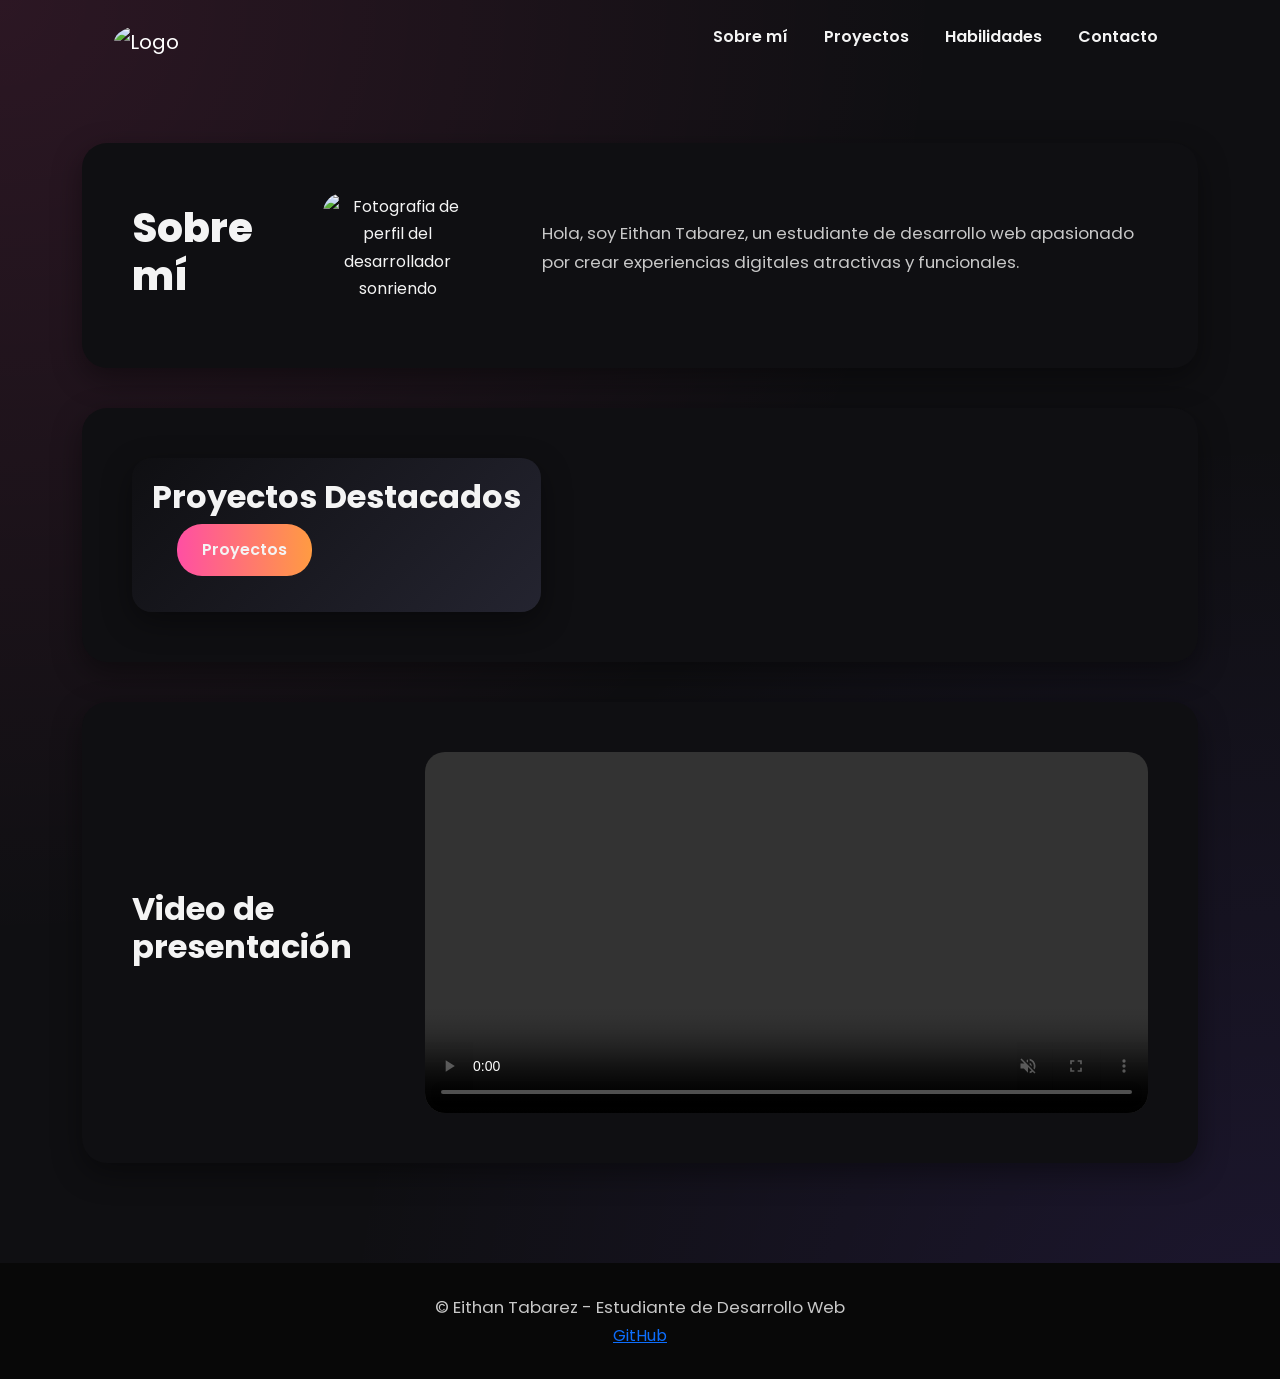
==== index.html @ ebd6e117 "Utilities" ====
<!DOCTYPE html>
<html lang="es">
  <head>
    <meta charset="UTF-8" />
    <meta name="viewport" content="width=device-width, initial-scale=1.0" />
    <!--BOOTSTRAP-->
    <link href="https://cdn.jsdelivr.net/npm/bootstrap@5.3.8/dist/css/bootstrap.min.css" rel="stylesheet" integrity="sha384-sRIl4kxILFvY47J16cr9ZwB07vP4J8+LH7qKQnuqkuIAvNWLzeN8tE5YBujZqJLB" crossorigin="anonymous">
    <!--CSS-->
    <link rel="stylesheet" href="styles/styles.css" />
    <link rel="shortcut icon" href="https://i.pinimg.com/1200x/03/23/b4/0323b447c5397012a9251e006942768e.jpg" />
    <meta name="description" content="Portfolio personal de Eithan Tabarez">
    <title>Mi Portfolio Profesional</title>
  </head>
  <body>
    <header>
     <nav class="navbar navbar-expand-lg navbar-dark">
       <div class="container">
          <a class="navbar-brand" href="index.html">
            <img src="https://i.pinimg.com/1200x/03/23/b4/0323b447c5397012a9251e006942768e.jpg" class="logo" alt="Logo">
          </a>
          <button
             class="navbar-toggler" type="button" data-bs-toggle="collapse" data-bs-target="#navbarPortfolio">
            <span class="navbar-toggler-icon"></span>
          </button>
          <div class="collapse navbar-collapse justify-content-end" id="navbarPortfolio">
            <ul class="navbar-nav">
              <li class="nav-item">
                <a class="nav-link" href="pages/sobre-mi.html">Sobre mí</a>
              </li>
              <li class="nav-item">
               <a class="nav-link" href="pages/proyectos.html">Proyectos</a>
              </li>
              <li class="nav-item">
               <a class="nav-link" href="pages/habilidades.html">Habilidades</a>
              </li>
              <li class="nav-item">
                <a class="nav-link" href="pages/contacto.html">Contacto</a>
              </li>
            </ul>
          </div>
        </div>
      </nav>
    </header>
    <main>
      <div class="container"> 
        <section id="sobre-mi" class="section">
          <h1>Sobre mí</h1>
          <figure class="figure">
            <img class="profile-img" src="https://i.pinimg.com/1200x/8b/2d/a8/8b2da8944cf67b11f8c568b862fee571.jpg" alt="Fotografia de perfil del desarrollador sonriendo" width="250" />
          </figure>
          <p>
            Hola, soy Eithan Tabarez, un estudiante de desarrollo web apasionado
            por crear experiencias digitales atractivas y funcionales.
          </p>
        </section>
      <section id="proyectos" class="section">
        <div class="project-card">
            <h2>Proyectos Destacados</h2>
            <ul>
              <li>
                  <a class="button" href="https://github.com/Eithan-Tabarez" target="_blank" rel="noopener noreferrer"> Proyectos</a>
              </li>
            </ul>
        </div>
      </section>
      <section id="multimedia" class="section">
        <h2>Video de presentación</h2>
        <video width="500" controls autoplay loop muted class="video">
          <source src="https://video-previews.elements.envatousercontent.com/h264-video-previews/3d5f2ad5-8e91-4707-9fab-ee1c9066f58e/16069007.mp4" type="video/mp4"/>
          Tu navegador no soporta la reproducción de videos.
        </video>
      </section>
     </div>  
  </main>
    <footer id="footer" class="footer">
      <p>&copy; Eithan Tabarez - Estudiante de Desarrollo Web</p>
      <a href="https://github.com/Eithan-Tabarez" target="_blank" rel="noopener noreferrer"> GitHub </a>
    </footer>
    <!--BOOTSTRAP-->
    <script src="https://cdn.jsdelivr.net/npm/bootstrap@5.3.8/dist/js/bootstrap.bundle.min.js" integrity="sha384-FKyoEForCGlyvwx9Hj09JcYn3nv7wiPVlz7YYwJrWVcXK/BmnVDxM+D2scQbITxI" crossorigin="anonymous"></script>
  </body>
</html>
---- styles/styles.css ----
@charset "UTF-8";
/*VARIABLES*/
/*como funciona globalmente el proyecto*/
@import url("https://fonts.googleapis.com/css2?family=Poppins:wght@300;400;600;700;800&display=swap");
* {
  margin: 0;
  padding: 0;
  box-sizing: border-box;
}

html {
  scroll-behavior: smooth;
}

body {
  font-family: "Poppins", sans-serif;
  font-size: 16px;
  line-height: 1.7;
  background: radial-gradient(circle at top left, rgba(255, 79, 163, 0.1215686275), transparent 50%), radial-gradient(circle at bottom right, rgba(125, 77, 255, 0.1254901961), transparent 50%), #0f0f12;
  color: #f4f4f4;
}

h1 {
  font-size: 2.5rem;
  font-weight: 800;
}

h2 {
  font-size: 2rem;
  font-weight: 700;
}

h3 {
  font-size: 1.8rem;
  font-weight: 600;
}

p {
  color: #c8c8c8;
  font-size: 1.05rem;
}

ul {
  padding-left: 25px;
  list-style: none;
}

li {
  margin-bottom: 10px;
}

/*como se distribuyen los elementos */
main {
  padding: 20px 0;
}

#sobre-mi {
  grid-area: sobre;
}

#proyectos {
  grid-area: proyectos;
}

#multimedia {
  grid-area: video;
}

.projects-grid {
  display: grid;
  grid-template-columns: 1fr 1fr;
  gap: 20px;
  width: 100%;
}

.article {
  display: flex;
  flex-direction: column;
  justify-content: center;
  flex: 1;
  min-width: 300px;
}

.figure {
  flex: 1 1 40%;
  text-align: center;
}

/*como se ve cada componente del proyecto*/
/* =========================
   HEADER
   ========================= */
.header {
  display: flex;
  justify-content: space-between;
  align-items: center;
  gap: 30px;
  padding: 20px 8%;
  margin-bottom: 30px;
  position: sticky;
  top: 0;
  z-index: 1000;
  background: rgba(15, 15, 18, 0.85);
  backdrop-filter: blur(12px);
  border-bottom: 1px solid rgba(255, 255, 255, 0.08);
}

/* =========================
   NAVBAR
   ========================= */
.navbar {
  padding: 15px 8%;
  margin-bottom: 40px;
}

.navbar-brand {
  margin-right: 40px;
}

.navbar-nav {
  gap: 20px;
}

.nav-link {
  color: #f4f4f4 !important;
  font-weight: 600;
  transition: 0.3s;
}

.nav-link:hover {
  color: #ff4fa3 !important;
}

/* =========================
   SECTIONS
   ========================= */
.section {
  display: flex;
  flex-direction: column;
  align-items: center;
  gap: 30px;
  padding: 40px;
  margin-bottom: 40px;
  background: #0f0f12;
  border-radius: 25px;
  box-shadow: 0 10px 30px rgba(0, 0, 0, 0.4);
  transition: 0.4s;
}

.section:hover {
  transform: translateY(-5px);
  background: #242430;
}

/* =========================
   ARTICLE
   ========================= */
.article {
  display: flex;
  flex-direction: column;
  justify-content: center;
  flex: 1;
  min-width: 300px;
}

/* =========================
   IMÁGENES
   ========================= */
.figure {
  flex: 1 1 40%;
  text-align: center;
}

.figure img {
  width: 100%;
  max-width: 150px;
  height: auto;
  display: block;
  margin: auto;
  border-radius: 20px;
}

.profile-img {
  width: 50px;
  height: 50px;
  border-radius: 20px;
  object-fit: cover;
}

/* =========================
   LOGO
   ========================= */
.logo {
  width: 50px;
  height: 50px;
  border-radius: 50%;
}

/* =========================
   BOTONES
   ========================= */
.button {
  display: inline-block;
  padding: 12px 25px;
  color: #f4f4f4;
  background: linear-gradient(90deg, #ff4fa3, #ff9b42);
  border-radius: 25px;
  text-decoration: none;
  font-weight: 600;
  transition: 0.3s;
}

.button:hover {
  transform: translateY(-3px);
}

/* =========================
   VIDEO
   ========================= */
.video {
  width: 100%;
  max-width: 900px;
  border-radius: 20px;
  display: block;
  margin: auto;
}

/* =========================
   CARRUSEL
   ========================= */
.carousel {
  width: 100%;
  max-width: 900px;
  margin: auto;
}

.carousel img {
  width: 100%;
  height: 400px;
  object-fit: cover;
  border-radius: 20px;
}

/* =========================
   PROJECT CARDS
   ========================= */
.project-card {
  padding: 20px;
  background: linear-gradient(135deg, #0f0f12, #242430);
  border-radius: 20px;
  box-shadow: 0 10px 30px rgba(0, 0, 0, 0.4);
  transition: 0.3s;
}

.project-card:hover {
  transform: translateY(-5px);
}

/* =========================
   FOOTER
   ========================= */
.footer {
  padding: 30px 8%;
  margin-top: 40px;
  text-align: center;
  background: #080808;
}

.footer p {
  margin: 0;
  color: #c8c8c8;
}

/* =========================
   SCROLLBAR
   ========================= */
::-webkit-scrollbar {
  width: 8px;
}

::-webkit-scrollbar-thumb {
  background: #ff4fa3;
  border-radius: 10px;
}

::-webkit-scrollbar-track {
  background: #080808;
}

/* =========================
   RESPONSIVE
   ========================= */
@media (min-width: 768px) {
  .section {
    flex-direction: row;
    align-items: center;
  }
  .article {
    flex: 1 1 60%;
  }
  .figure {
    flex: 1 1 40%;
  }
  .carousel img {
    height: 450px;
  }
}
@media (min-width: 1024px) {
  .section {
    padding: 50px;
  }
  .carousel img {
    height: 500px;
  }
}
@media (min-width: 768px) {
  .projects-grid {
    grid-template-columns: 1fr 1fr;
  }
}
/*sass --watch ./scss/main.scss styles/styles.css */

/*# sourceMappingURL=styles.css.map */
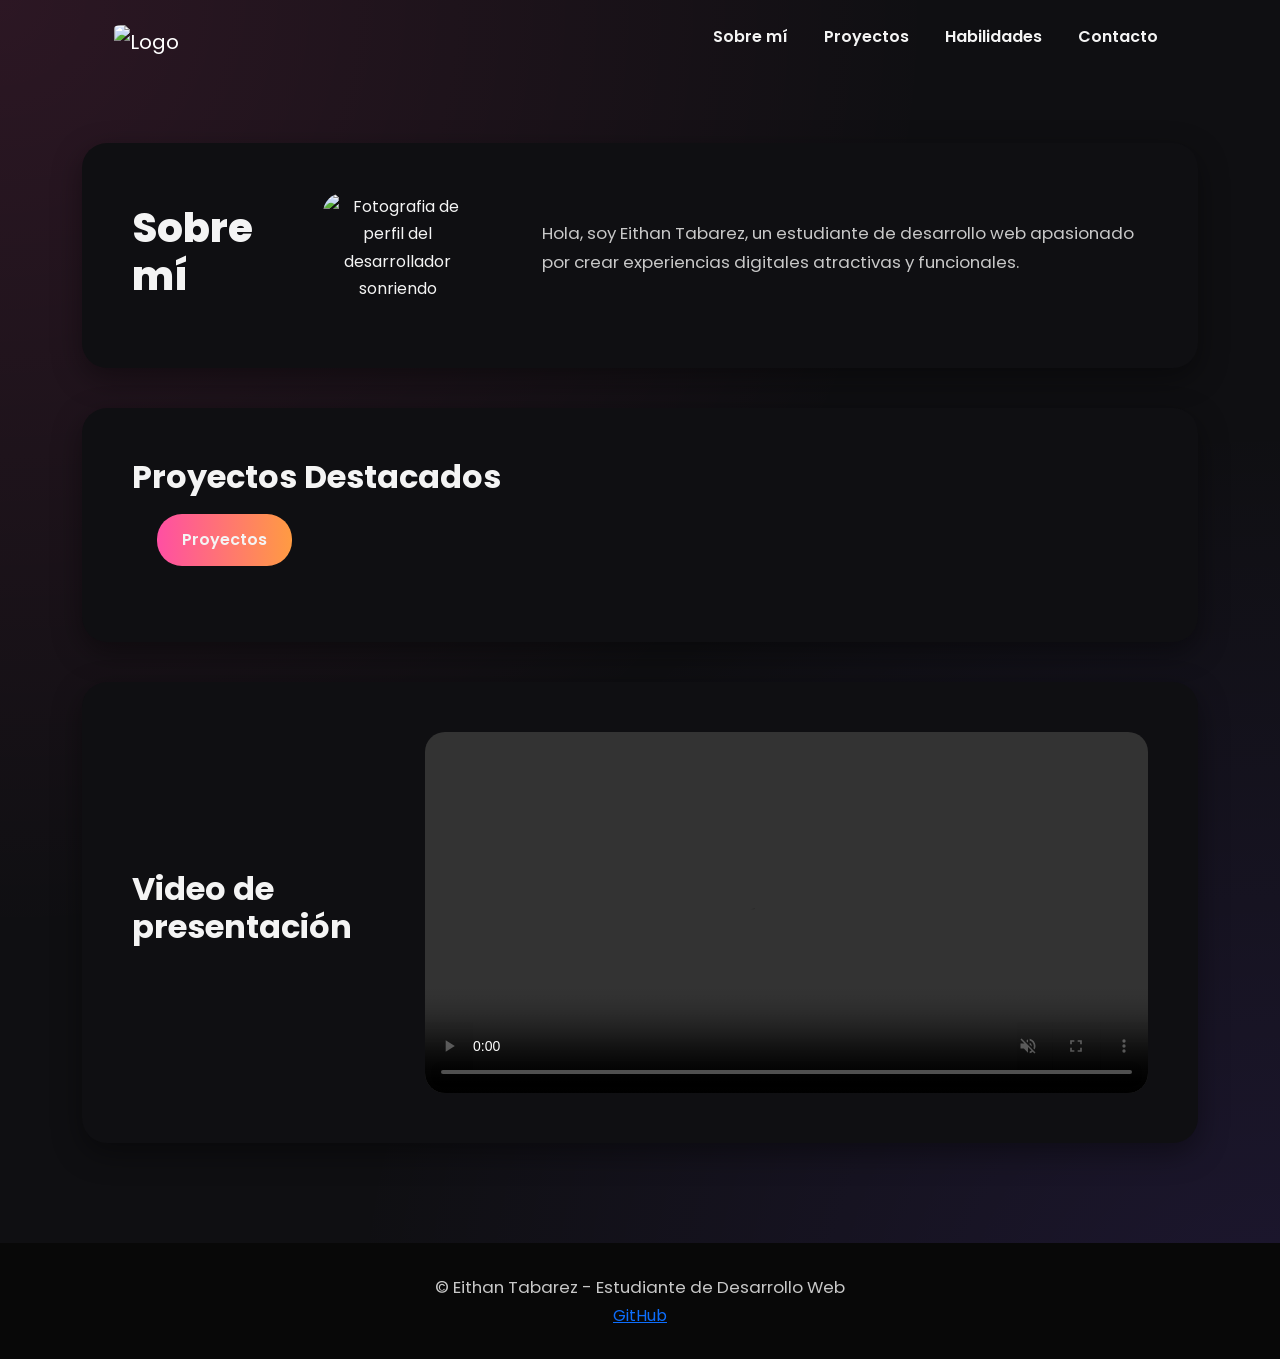
==== commit b43453f5: "changes" ====
--- a/index.html
+++ b/index.html
@@ -19,7 +19,7 @@
             <img src="https://i.pinimg.com/1200x/03/23/b4/0323b447c5397012a9251e006942768e.jpg" class="logo" alt="Logo">
           </a>
           <button
-             class="navbar-toggler" type="button" data-bs-toggle="collapse" data-bs-target="#navbarPortfolio">
+             class="navbar-toggler ms-auto" type="button" data-bs-toggle="collapse" data-bs-target="#navbarPortfolio">
             <span class="navbar-toggler-icon"></span>
           </button>
           <div class="collapse navbar-collapse justify-content-end" id="navbarPortfolio">
@@ -54,7 +54,7 @@
           </p>
         </section>
       <section id="proyectos" class="section">
-        <div class="project-card">
+        <div >
             <h2>Proyectos Destacados</h2>
             <ul>
               <li>
--- a/styles/styles.css
+++ b/styles/styles.css
@@ -2,6 +2,7 @@
 /*VARIABLES*/
 /*como funciona globalmente el proyecto*/
 @import url("https://fonts.googleapis.com/css2?family=Poppins:wght@300;400;600;700;800&display=swap");
+/* RESET */
 * {
   margin: 0;
   padding: 0;
@@ -54,18 +55,6 @@
   padding: 20px 0;
 }
 
-#sobre-mi {
-  grid-area: sobre;
-}
-
-#proyectos {
-  grid-area: proyectos;
-}
-
-#multimedia {
-  grid-area: video;
-}
-
 .projects-grid {
   display: grid;
   grid-template-columns: 1fr 1fr;
@@ -73,23 +62,13 @@
   width: 100%;
 }
 
-.article {
-  display: flex;
-  flex-direction: column;
-  justify-content: center;
-  flex: 1;
-  min-width: 300px;
-}
-
-.figure {
-  flex: 1 1 40%;
-  text-align: center;
-}
-
+@media (min-width: 768px) {
+  .projects-grid {
+    grid-template-columns: 1fr 1fr;
+  }
+}
 /*como se ve cada componente del proyecto*/
-/* =========================
-   HEADER
-   ========================= */
+/* HEADER */
 .header {
   display: flex;
   justify-content: space-between;
@@ -105,9 +84,7 @@
   border-bottom: 1px solid rgba(255, 255, 255, 0.08);
 }
 
-/* =========================
-   NAVBAR
-   ========================= */
+/* NAVBAR */
 .navbar {
   padding: 15px 8%;
   margin-bottom: 40px;
@@ -124,16 +101,14 @@
 .nav-link {
   color: #f4f4f4 !important;
   font-weight: 600;
-  transition: 0.3s;
+  transition: all 0.3s;
 }
 
 .nav-link:hover {
   color: #ff4fa3 !important;
 }
 
-/* =========================
-   SECTIONS
-   ========================= */
+/* SECTIONS */
 .section {
   display: flex;
   flex-direction: column;
@@ -141,10 +116,11 @@
   gap: 30px;
   padding: 40px;
   margin-bottom: 40px;
+  animation: aparecer 0.8s ease;
   background: #0f0f12;
   border-radius: 25px;
   box-shadow: 0 10px 30px rgba(0, 0, 0, 0.4);
-  transition: 0.4s;
+  transition: all 0.3s;
 }
 
 .section:hover {
@@ -152,9 +128,7 @@
   background: #242430;
 }
 
-/* =========================
-   ARTICLE
-   ========================= */
+/* ARTICLE */
 .article {
   display: flex;
   flex-direction: column;
@@ -163,9 +137,7 @@
   min-width: 300px;
 }
 
-/* =========================
-   IMÁGENES
-   ========================= */
+/* IMÁGENES */
 .figure {
   flex: 1 1 40%;
   text-align: center;
@@ -183,40 +155,39 @@
 .profile-img {
   width: 50px;
   height: 50px;
+  animation: aparecer 1s ease;
   border-radius: 20px;
   object-fit: cover;
 }
 
-/* =========================
-   LOGO
-   ========================= */
+/* LOGO  */
 .logo {
-  width: 50px;
-  height: 50px;
-  border-radius: 50%;
-}
-
-/* =========================
-   BOTONES
-   ========================= */
+  width: 20%;
+  height: 20%;
+  border-radius: 10%;
+}
+
+/* BOTONES */
 .button {
   display: inline-block;
   padding: 12px 25px;
-  color: #f4f4f4;
-  background: linear-gradient(90deg, #ff4fa3, #ff9b42);
   border-radius: 25px;
   text-decoration: none;
   font-weight: 600;
-  transition: 0.3s;
-}
-
+  margin: 10px 0;
+  cursor: pointer;
+}
+
+.button {
+  color: #f4f4f4;
+  background: linear-gradient(90deg, #ff4fa3, #ff9b42);
+  transition: transform 0.3s;
+}
 .button:hover {
   transform: translateY(-3px);
 }
 
-/* =========================
-   VIDEO
-   ========================= */
+/* VIDEO */
 .video {
   width: 100%;
   max-width: 900px;
@@ -225,9 +196,7 @@
   margin: auto;
 }
 
-/* =========================
-   CARRUSEL
-   ========================= */
+/* CARRUSEL */
 .carousel {
   width: 100%;
   max-width: 900px;
@@ -241,24 +210,31 @@
   border-radius: 20px;
 }
 
-/* =========================
-   PROJECT CARDS
-   ========================= */
+/*  PROJECT CARDS */
 .project-card {
   padding: 20px;
   background: linear-gradient(135deg, #0f0f12, #242430);
   border-radius: 20px;
-  box-shadow: 0 10px 30px rgba(0, 0, 0, 0.4);
-  transition: 0.3s;
+  box-shadow: 0 15px 35px rgba(0, 0, 0, 0.5);
+  transition: transform 0.3s;
 }
 
 .project-card:hover {
   transform: translateY(-5px);
 }
 
-/* =========================
-   FOOTER
-   ========================= */
+/* ANIMATION */
+@keyframes aparecer {
+  from {
+    opacity: 0;
+    transform: translateY(30px);
+  }
+  to {
+    opacity: 1;
+    transform: translateY(0);
+  }
+}
+/* FOOTER */
 .footer {
   padding: 30px 8%;
   margin-top: 40px;
@@ -271,9 +247,7 @@
   color: #c8c8c8;
 }
 
-/* =========================
-   SCROLLBAR
-   ========================= */
+/*  SCROLLBAR */
 ::-webkit-scrollbar {
   width: 8px;
 }
@@ -287,9 +261,7 @@
   background: #080808;
 }
 
-/* =========================
-   RESPONSIVE
-   ========================= */
+/* RESPONSIVE */
 @media (min-width: 768px) {
   .section {
     flex-direction: row;
@@ -313,11 +285,5 @@
     height: 500px;
   }
 }
-@media (min-width: 768px) {
-  .projects-grid {
-    grid-template-columns: 1fr 1fr;
-  }
-}
-/*sass --watch ./scss/main.scss styles/styles.css */
 
 /*# sourceMappingURL=styles.css.map */
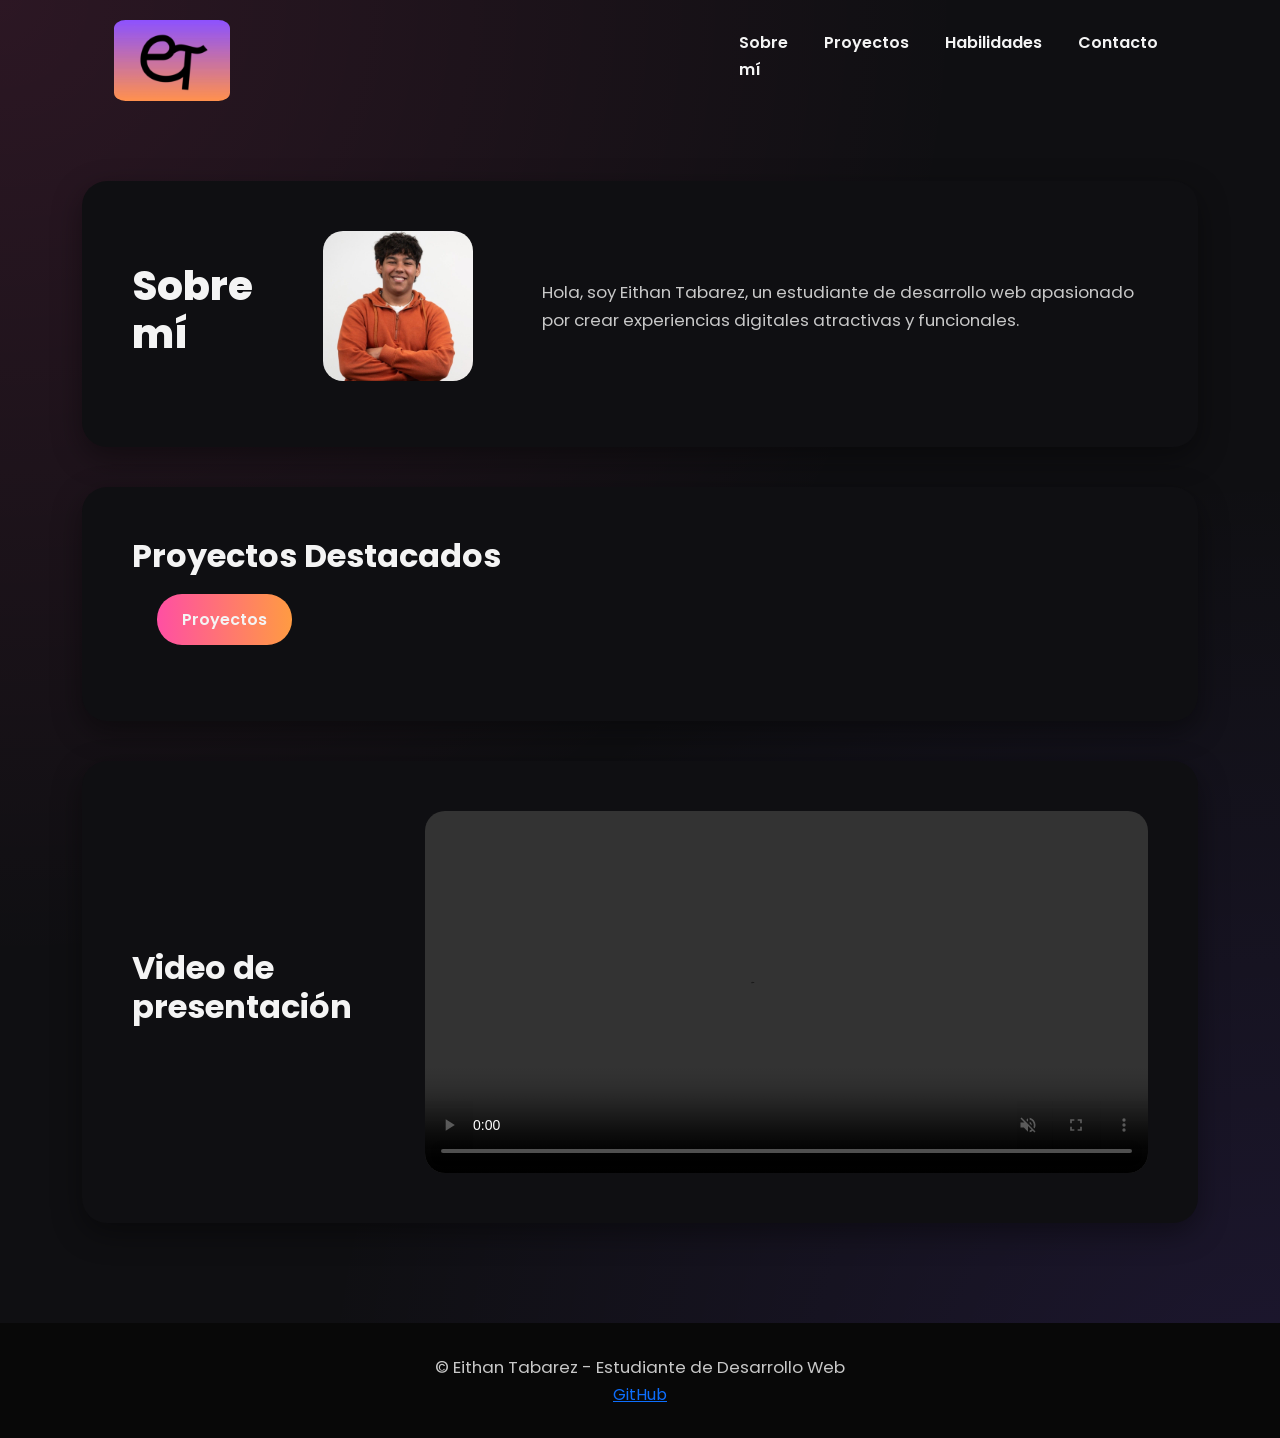
==== commit 724243d9: "Cambios de carpeta" ====
--- a/index.html
+++ b/index.html
@@ -7,19 +7,19 @@
     <link href="https://cdn.jsdelivr.net/npm/bootstrap@5.3.8/dist/css/bootstrap.min.css" rel="stylesheet" integrity="sha384-sRIl4kxILFvY47J16cr9ZwB07vP4J8+LH7qKQnuqkuIAvNWLzeN8tE5YBujZqJLB" crossorigin="anonymous">
     <!--CSS-->
     <link rel="stylesheet" href="styles/styles.css" />
-    <link rel="shortcut icon" href="https://i.pinimg.com/1200x/03/23/b4/0323b447c5397012a9251e006942768e.jpg" />
-    <meta name="description" content="Portfolio personal de Eithan Tabarez">
-    <title>Mi Portfolio Profesional</title>
+    <link rel="shortcut icon" href="assets/Logo.jpg" />
+    <meta name="description" content="Portfolio profesional de Eithan Tabarez, estudiante de desarrollo web y proyectos digitales.">
+    <meta name="keywords" content="Eithan Tabarez, desarrollo web, portfolio, HTML, CSS, Bootstrap, SCSS">    <title>Mi Portfolio Profesional</title>
   </head>
   <body>
     <header>
      <nav class="navbar navbar-expand-lg navbar-dark">
        <div class="container">
           <a class="navbar-brand" href="index.html">
-            <img src="https://i.pinimg.com/1200x/03/23/b4/0323b447c5397012a9251e006942768e.jpg" class="logo" alt="Logo">
+            <img src="assets/Logo.jpg" class="logo" alt="Logo">
           </a>
           <button
-             class="navbar-toggler ms-auto" type="button" data-bs-toggle="collapse" data-bs-target="#navbarPortfolio">
+             class="navbar-toggler" type="button" data-bs-toggle="collapse" data-bs-target="#navbarPortfolio">
             <span class="navbar-toggler-icon"></span>
           </button>
           <div class="collapse navbar-collapse justify-content-end" id="navbarPortfolio">
@@ -46,7 +46,7 @@
         <section id="sobre-mi" class="section">
           <h1>Sobre mí</h1>
           <figure class="figure">
-            <img class="profile-img" src="https://i.pinimg.com/1200x/8b/2d/a8/8b2da8944cf67b11f8c568b862fee571.jpg" alt="Fotografia de perfil del desarrollador sonriendo" width="250" />
+            <img class="profile-img" src="assets/Perfil.jpg" alt="Fotografia de perfil del desarrollador sonriendo" width="250" />
           </figure>
           <p>
             Hola, soy Eithan Tabarez, un estudiante de desarrollo web apasionado
--- a/styles/styles.css
+++ b/styles/styles.css
@@ -57,7 +57,7 @@
 
 .projects-grid {
   display: grid;
-  grid-template-columns: 1fr 1fr;
+  grid-template-columns: 1fr;
   gap: 20px;
   width: 100%;
 }
@@ -98,6 +98,10 @@
   gap: 20px;
 }
 
+.navbar-toggler {
+  margin-left: auto;
+}
+
 .nav-link {
   color: #f4f4f4 !important;
   font-weight: 600;
@@ -134,7 +138,6 @@
   flex-direction: column;
   justify-content: center;
   flex: 1;
-  min-width: 300px;
 }
 
 /* IMÁGENES */
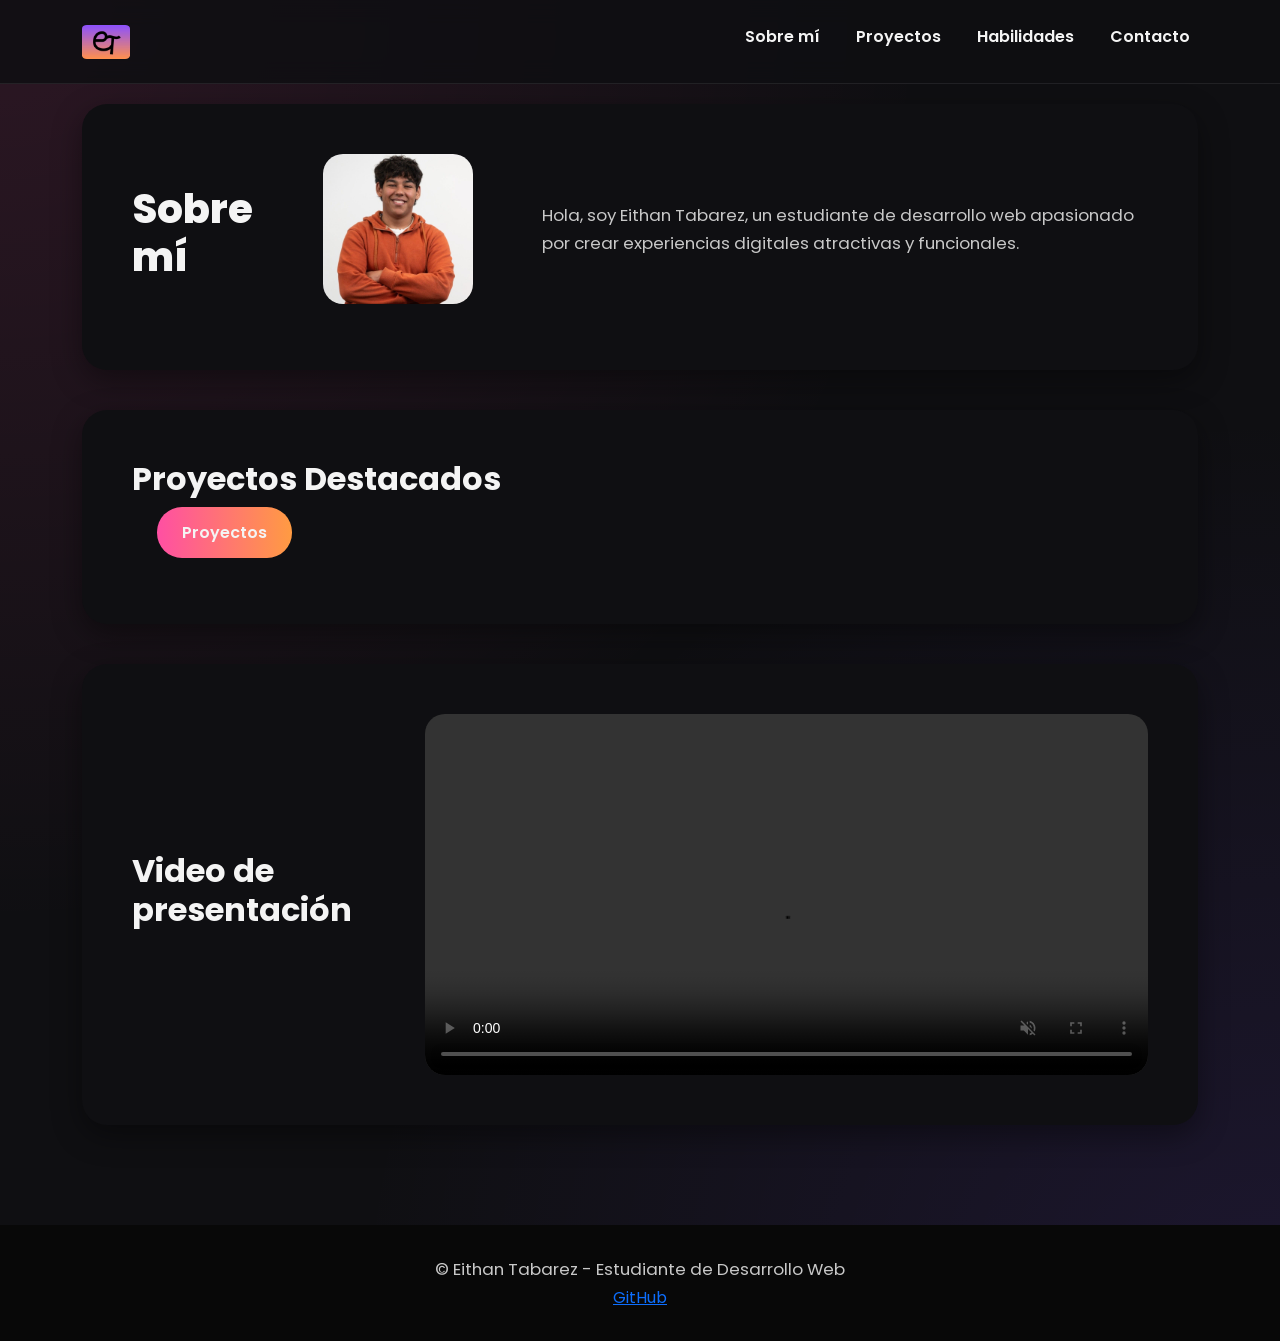
==== commit a349617d: "Vernel, cards and nav" ====
--- a/index.html
+++ b/index.html
@@ -12,15 +12,21 @@
     <meta name="keywords" content="Eithan Tabarez, desarrollo web, portfolio, HTML, CSS, Bootstrap, SCSS">    <title>Mi Portfolio Profesional</title>
   </head>
   <body>
-    <header>
-     <nav class="navbar navbar-expand-lg navbar-dark">
-       <div class="container">
-          <a class="navbar-brand" href="index.html">
-            <img src="assets/Logo.jpg" class="logo" alt="Logo">
+    <header class="header">
+      <nav class="navbar navbar-expand-lg navbar-dark">
+        <div class="container">
+          <a class="navbar-brand" href="index.html" aria-current="page" arial-label="Ir a la página de inicio">
+          <img src="assets/Logo.jpg" class="logo" alt="Logotipo de Eithan Tabarez">
           </a>
           <button
-             class="navbar-toggler" type="button" data-bs-toggle="collapse" data-bs-target="#navbarPortfolio">
-            <span class="navbar-toggler-icon"></span>
+            class="navbar-toggler"
+            type="button"
+            data-bs-toggle="collapse"
+            data-bs-target="#navbarPortfolio"
+            aria-controls="navbarPortfolio"
+            aria-expanded="false"
+            aria-label="Abrir o cerrar menú de navegación">
+          <span class="navbar-toggler-icon"></span>
           </button>
           <div class="collapse navbar-collapse justify-content-end" id="navbarPortfolio">
             <ul class="navbar-nav">
@@ -28,10 +34,10 @@
                 <a class="nav-link" href="pages/sobre-mi.html">Sobre mí</a>
               </li>
               <li class="nav-item">
-               <a class="nav-link" href="pages/proyectos.html">Proyectos</a>
+                <a class="nav-link" href="pages/proyectos.html">Proyectos</a>
               </li>
               <li class="nav-item">
-               <a class="nav-link" href="pages/habilidades.html">Habilidades</a>
+                <a class="nav-link" href="pages/habilidades.html">Habilidades</a>
               </li>
               <li class="nav-item">
                 <a class="nav-link" href="pages/contacto.html">Contacto</a>
@@ -58,15 +64,15 @@
             <h2>Proyectos Destacados</h2>
             <ul>
               <li>
-                  <a class="button" href="https://github.com/Eithan-Tabarez" target="_blank" rel="noopener noreferrer"> Proyectos</a>
+                  <a class="button" href="pages/proyectos.html" target="_blank" rel="noopener noreferrer"> Proyectos</a>
               </li>
             </ul>
         </div>
       </section>
       <section id="multimedia" class="section">
         <h2>Video de presentación</h2>
-        <video width="500" controls autoplay loop muted class="video">
-          <source src="https://video-previews.elements.envatousercontent.com/h264-video-previews/3d5f2ad5-8e91-4707-9fab-ee1c9066f58e/16069007.mp4" type="video/mp4"/>
+        <video controls autoplay loop muted class="video">
+          <source src="assets/Video.mp4" type="video/mp4"/>
           Tu navegador no soporta la reproducción de videos.
         </video>
       </section>
--- a/styles/styles.css
+++ b/styles/styles.css
@@ -70,12 +70,6 @@
 /*como se ve cada componente del proyecto*/
 /* HEADER */
 .header {
-  display: flex;
-  justify-content: space-between;
-  align-items: center;
-  gap: 30px;
-  padding: 20px 8%;
-  margin-bottom: 30px;
   position: sticky;
   top: 0;
   z-index: 1000;
@@ -86,30 +80,32 @@
 
 /* NAVBAR */
 .navbar {
-  padding: 15px 8%;
-  margin-bottom: 40px;
-}
-
-.navbar-brand {
+  padding: 15px 0;
+  margin-bottom: 0;
+}
+.navbar .container {
+  align-items: center;
+}
+.navbar .navbar-brand {
   margin-right: 40px;
 }
-
-.navbar-nav {
+.navbar .navbar-toggler {
+  margin-left: auto;
+}
+.navbar .navbar-nav {
   gap: 20px;
 }
-
-.navbar-toggler {
-  margin-left: auto;
-}
-
-.nav-link {
+.navbar .nav-link {
   color: #f4f4f4 !important;
   font-weight: 600;
   transition: all 0.3s;
 }
-
-.nav-link:hover {
+.navbar .nav-link:hover, .navbar .nav-link.active {
   color: #ff4fa3 !important;
+}
+
+.container {
+  align-items: center;
 }
 
 /* SECTIONS */
@@ -137,6 +133,7 @@
   display: flex;
   flex-direction: column;
   justify-content: center;
+  gap: 15px;
   flex: 1;
 }
 
@@ -165,8 +162,9 @@
 
 /* LOGO  */
 .logo {
-  width: 20%;
-  height: 20%;
+  width: 48px;
+  height: auto;
+  object-fit: cover;
   border-radius: 10%;
 }
 
@@ -177,7 +175,6 @@
   border-radius: 25px;
   text-decoration: none;
   font-weight: 600;
-  margin: 10px 0;
   cursor: pointer;
 }
 
@@ -209,11 +206,31 @@
 .carousel img {
   width: 100%;
   height: 400px;
-  object-fit: cover;
+  object-fit: contain;
   border-radius: 20px;
 }
 
 /*  PROJECT CARDS */
+.project-card-2 {
+  display: flex;
+  flex-direction: column;
+  gap: 15px;
+  height: 100%;
+  padding: 25px;
+  background: linear-gradient(135deg, #0f0f12, #242430);
+  border: 1px solid rgba(255, 255, 255, 0.08);
+  border-radius: 20px;
+  box-shadow: 0 15px 35px rgba(0, 0, 0, 0.5);
+  transition: transform 0.3s;
+}
+.project-card-2 .button {
+  align-self: flex-start;
+  margin-top: auto;
+}
+.project-card-2:hover {
+  transform: translateY(-5px);
+}
+
 .project-card {
   padding: 20px;
   background: linear-gradient(135deg, #0f0f12, #242430);
@@ -285,7 +302,7 @@
     padding: 50px;
   }
   .carousel img {
-    height: 500px;
+    aspect-ratio: 16/9;
   }
 }
 
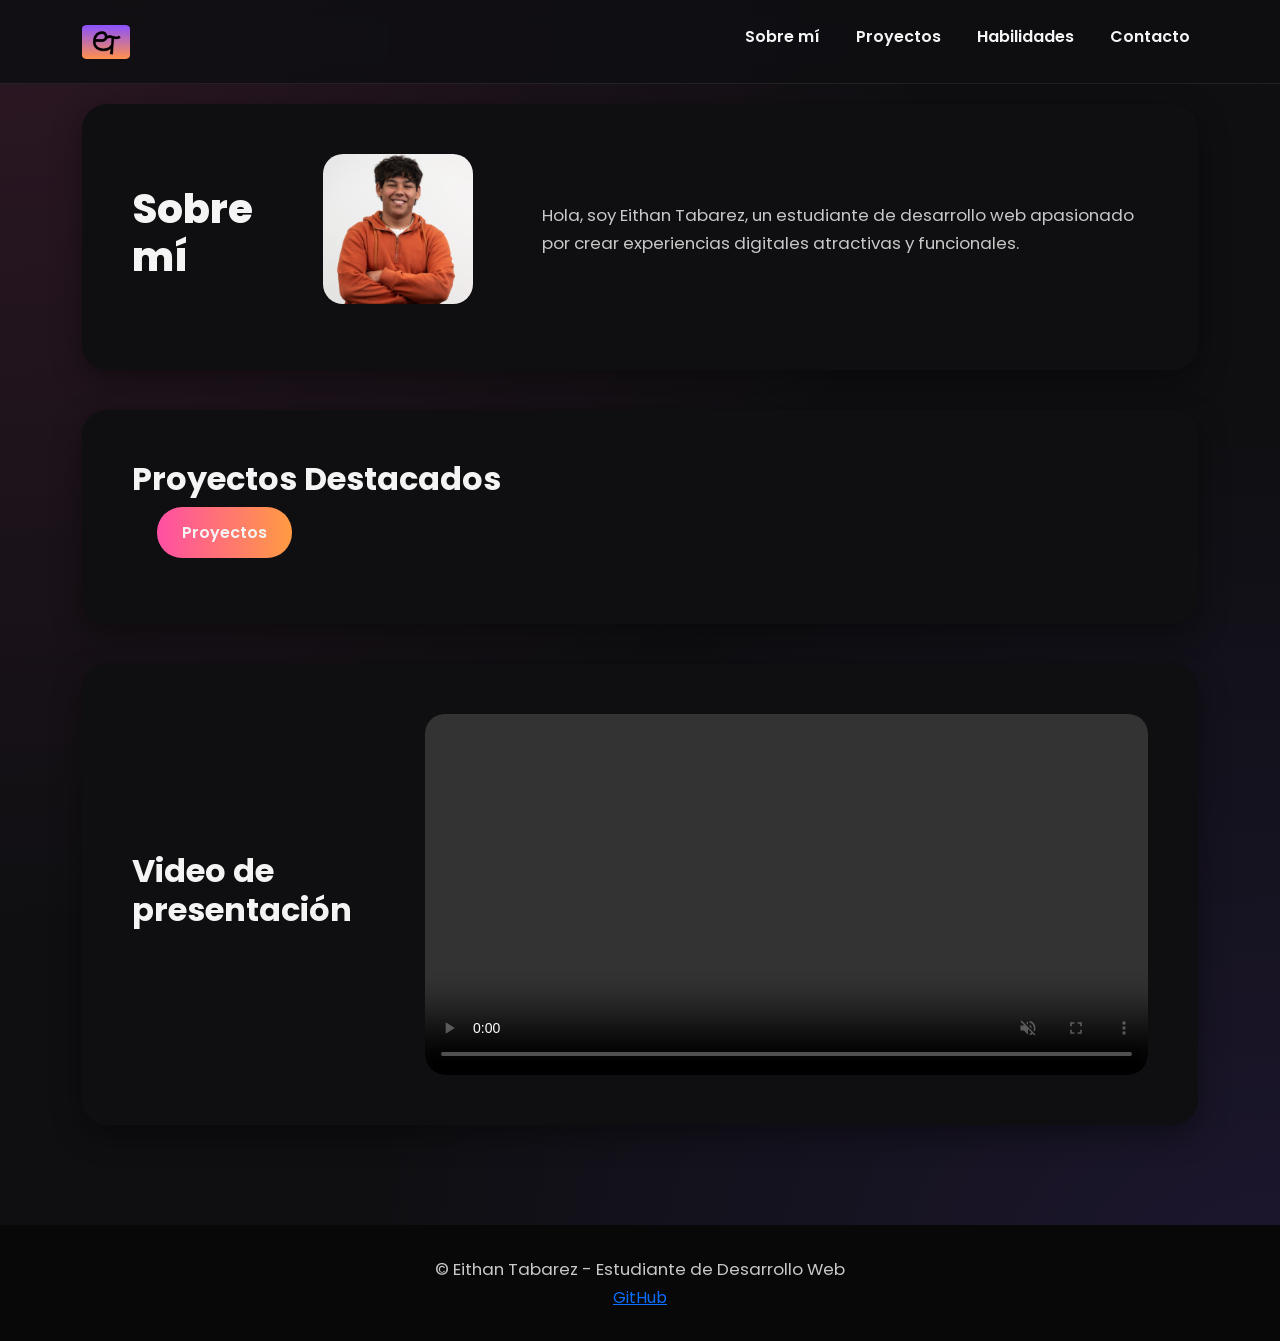
==== commit d9d0a592: "nav & titles" ====
--- a/index.html
+++ b/index.html
@@ -9,7 +9,8 @@
     <link rel="stylesheet" href="styles/styles.css" />
     <link rel="shortcut icon" href="assets/Logo.jpg" />
     <meta name="description" content="Portfolio profesional de Eithan Tabarez, estudiante de desarrollo web y proyectos digitales.">
-    <meta name="keywords" content="Eithan Tabarez, desarrollo web, portfolio, HTML, CSS, Bootstrap, SCSS">    <title>Mi Portfolio Profesional</title>
+    <meta name="keywords" content="Eithan Tabarez, desarrollo web, portfolio, HTML, CSS, Bootstrap, SCSS"> 
+    <title>Mi Portfolio Profesional | Eithan Tabarez</title>
   </head>
   <body>
     <header class="header">
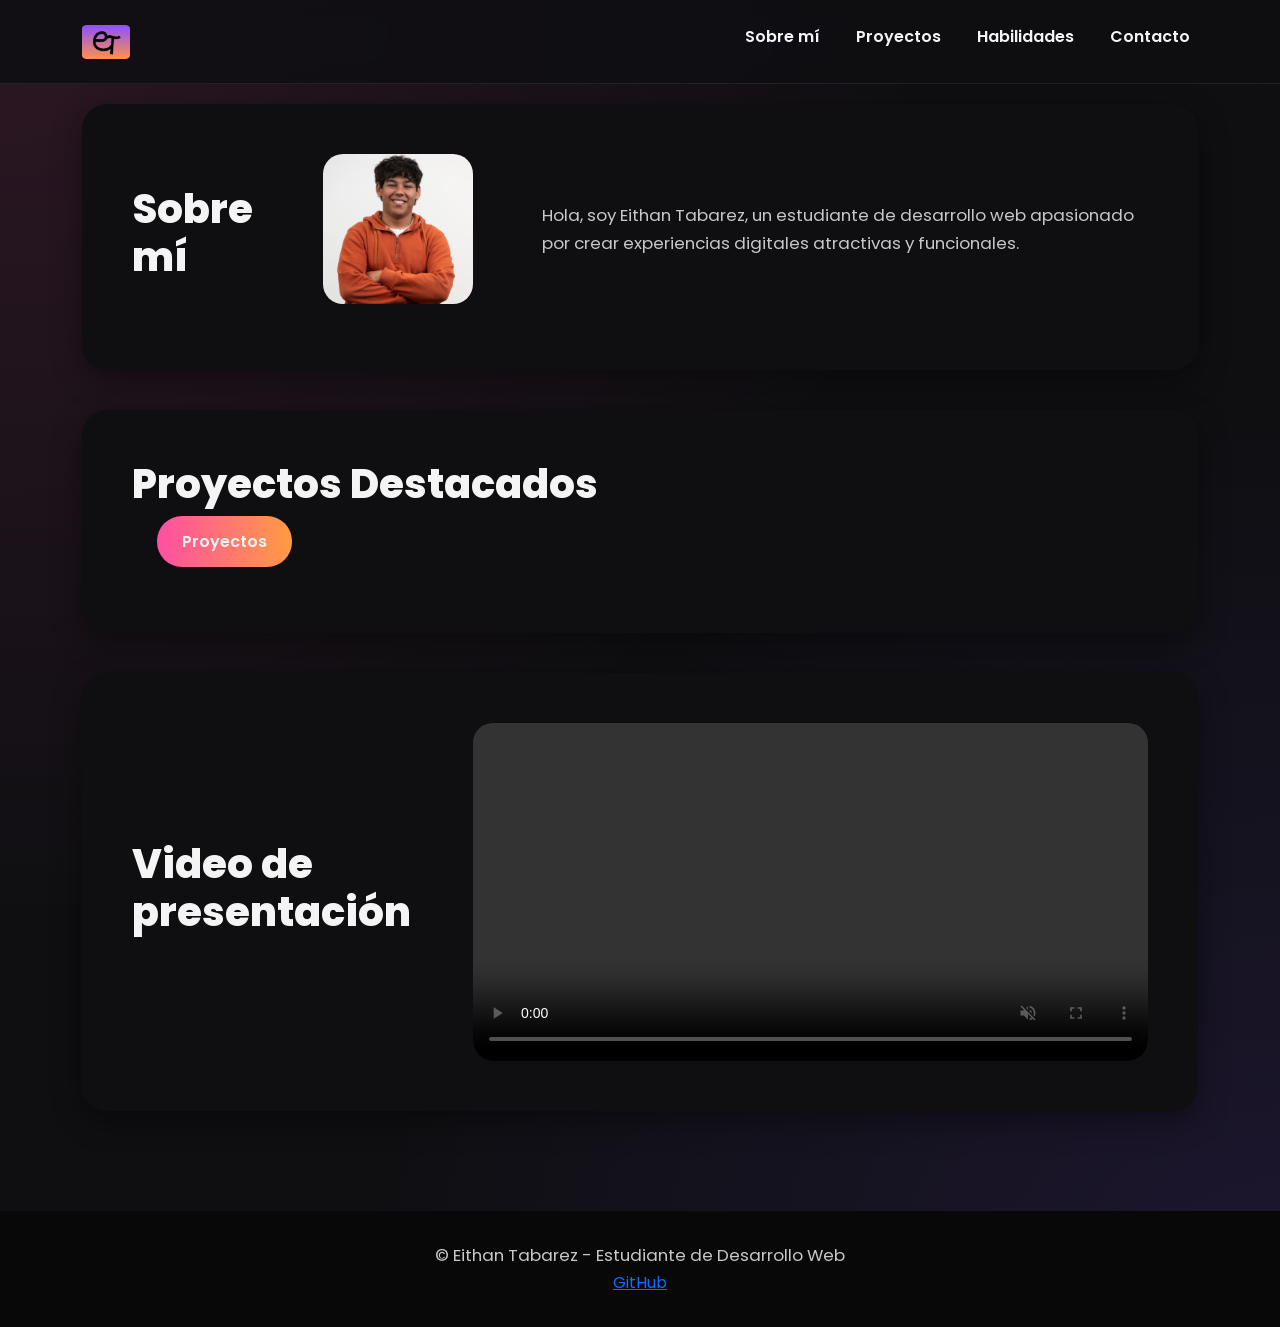
==== commit 128214be: "mejora del boton proyectos" ====
--- a/index.html
+++ b/index.html
@@ -16,7 +16,7 @@
     <header class="header">
       <nav class="navbar navbar-expand-lg navbar-dark">
         <div class="container">
-          <a class="navbar-brand" href="index.html" aria-current="page" arial-label="Ir a la página de inicio">
+          <a class="navbar-brand" href="index.html" aria-current="page" aria-label="Ir a la página de inicio">
           <img src="assets/Logo.jpg" class="logo" alt="Logotipo de Eithan Tabarez">
           </a>
           <button
@@ -62,16 +62,16 @@
         </section>
       <section id="proyectos" class="section">
         <div >
-            <h2>Proyectos Destacados</h2>
+            <h1>Proyectos Destacados</h1>
             <ul>
               <li>
-                  <a class="button" href="pages/proyectos.html" target="_blank" rel="noopener noreferrer"> Proyectos</a>
+                  <a class="button" href="pages/proyectos.html"> Proyectos</a>
               </li>
             </ul>
         </div>
       </section>
       <section id="multimedia" class="section">
-        <h2>Video de presentación</h2>
+        <h1>Video de presentación</h1>
         <video controls autoplay loop muted class="video">
           <source src="assets/Video.mp4" type="video/mp4"/>
           Tu navegador no soporta la reproducción de videos.
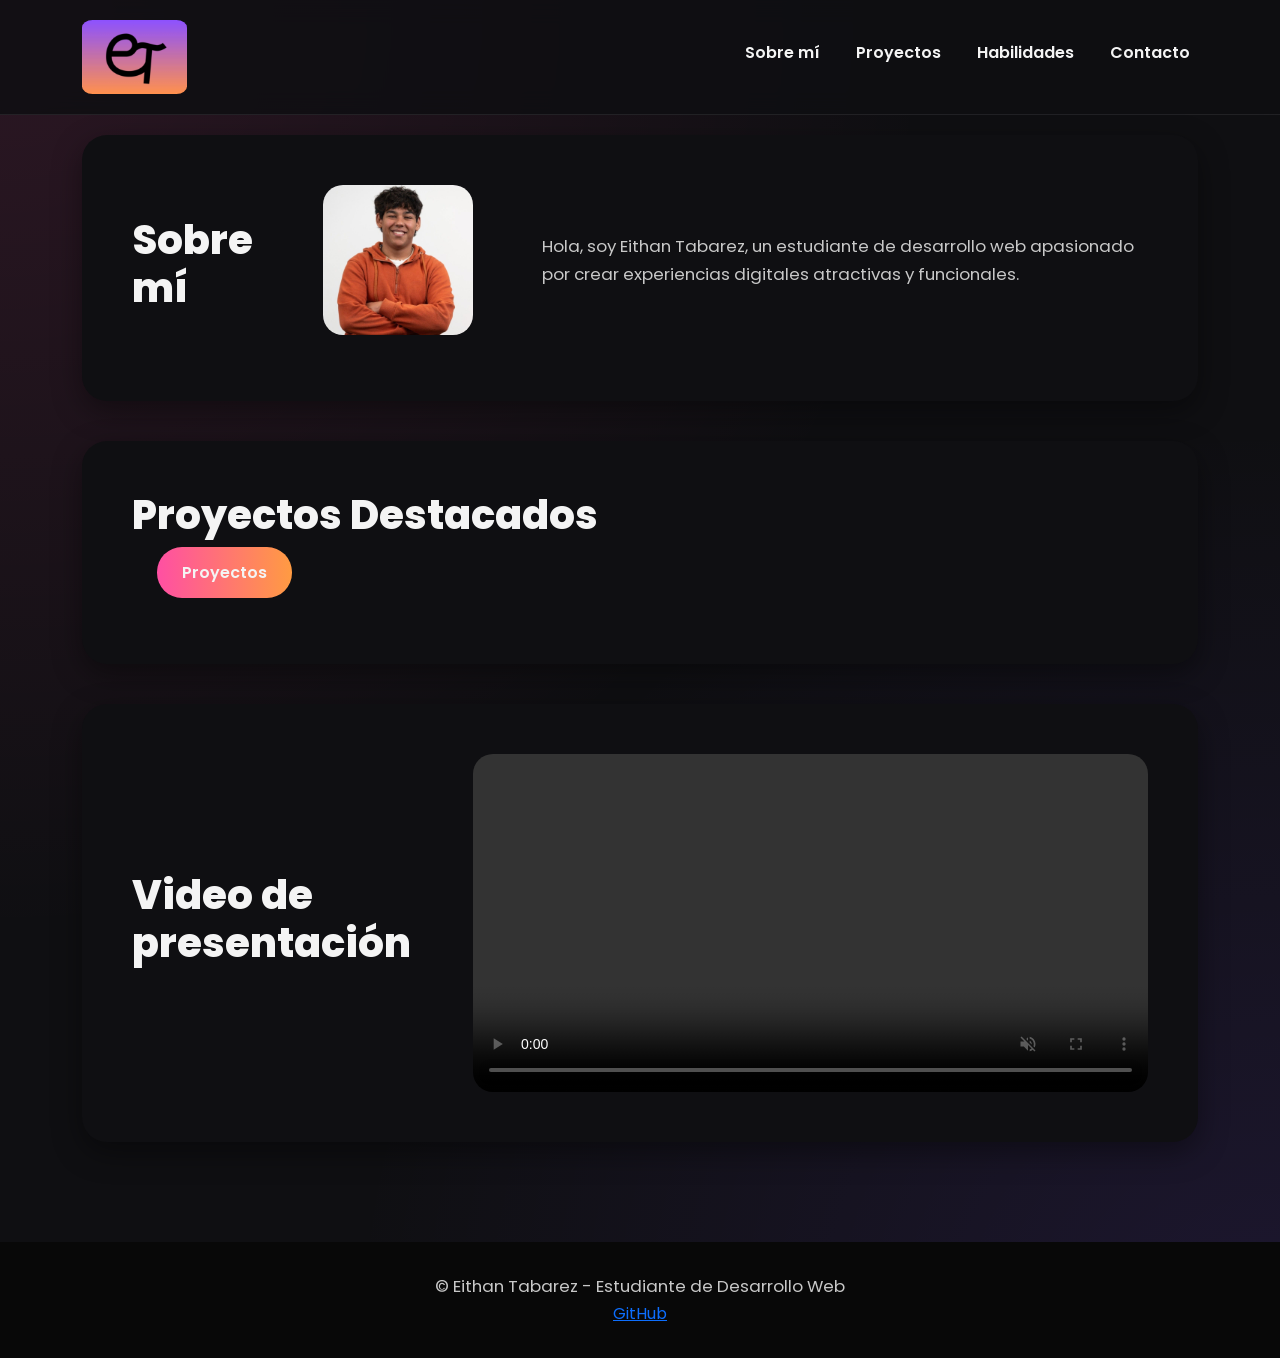
==== commit 1d9a7f88: "animate headers" ====
--- a/index.html
+++ b/index.html
@@ -5,6 +5,8 @@
     <meta name="viewport" content="width=device-width, initial-scale=1.0" />
     <!--BOOTSTRAP-->
     <link href="https://cdn.jsdelivr.net/npm/bootstrap@5.3.8/dist/css/bootstrap.min.css" rel="stylesheet" integrity="sha384-sRIl4kxILFvY47J16cr9ZwB07vP4J8+LH7qKQnuqkuIAvNWLzeN8tE5YBujZqJLB" crossorigin="anonymous">
+    <!--Animate.css-->
+    <link rel="stylesheet" href="https://cdnjs.cloudflare.com/ajax/libs/animate.css/4.1.1/animate.min.css"/>
     <!--CSS-->
     <link rel="stylesheet" href="styles/styles.css" />
     <link rel="shortcut icon" href="assets/Logo.jpg" />
@@ -50,8 +52,8 @@
     </header>
     <main>
       <div class="container"> 
-        <section id="sobre-mi" class="section">
-          <h1>Sobre mí</h1>
+        <section id="sobre-mi" class="section" >
+          <h1 class="animate__animated animate__fadeInDown">Sobre mí</h1>
           <figure class="figure">
             <img class="profile-img" src="assets/Perfil.jpg" alt="Fotografia de perfil del desarrollador sonriendo" width="250" />
           </figure>
@@ -62,7 +64,7 @@
         </section>
       <section id="proyectos" class="section">
         <div >
-            <h1>Proyectos Destacados</h1>
+            <h1 class="animate__animated animate__fadeInDown">Proyectos Destacados</h1>
             <ul>
               <li>
                   <a class="button" href="pages/proyectos.html"> Proyectos</a>
@@ -71,7 +73,7 @@
         </div>
       </section>
       <section id="multimedia" class="section">
-        <h1>Video de presentación</h1>
+        <h1 class="animate__animated animate__fadeInDown">Video de presentación</h1>
         <video controls autoplay loop muted class="video">
           <source src="assets/Video.mp4" type="video/mp4"/>
           Tu navegador no soporta la reproducción de videos.
--- a/styles/styles.css
+++ b/styles/styles.css
@@ -83,9 +83,6 @@
   padding: 15px 0;
   margin-bottom: 0;
 }
-.navbar .container {
-  align-items: center;
-}
 .navbar .navbar-brand {
   margin-right: 40px;
 }
@@ -102,10 +99,6 @@
 }
 .navbar .nav-link:hover, .navbar .nav-link.active {
   color: #ff4fa3 !important;
-}
-
-.container {
-  align-items: center;
 }
 
 /* SECTIONS */
@@ -114,7 +107,7 @@
   flex-direction: column;
   align-items: center;
   gap: 30px;
-  padding: 40px;
+  padding: 20px;
   margin-bottom: 40px;
   animation: aparecer 0.8s ease;
   background: #0f0f12;
@@ -123,6 +116,12 @@
   transition: all 0.3s;
 }
 
+.section-link {
+  display: block;
+  text-decoration: none;
+  color: inherit;
+}
+
 .section:hover {
   transform: translateY(-5px);
   background: #242430;
@@ -133,7 +132,7 @@
   display: flex;
   flex-direction: column;
   justify-content: center;
-  gap: 15px;
+  gap: 20px;
   flex: 1;
 }
 
@@ -153,8 +152,8 @@
 }
 
 .profile-img {
-  width: 50px;
-  height: 50px;
+  width: 150px;
+  height: 150px;
   animation: aparecer 1s ease;
   border-radius: 20px;
   object-fit: cover;
@@ -162,7 +161,7 @@
 
 /* LOGO  */
 .logo {
-  width: 48px;
+  width: 105px;
   height: auto;
   object-fit: cover;
   border-radius: 10%;
@@ -202,15 +201,41 @@
   max-width: 900px;
   margin: auto;
 }
-
 .carousel img {
   width: 100%;
-  height: 400px;
+  height: 280px;
   object-fit: contain;
   border-radius: 20px;
 }
+.carousel .button {
+  margin-top: 10px;
+}
+.carousel .carousel-control-prev,
+.carousel .carousel-control-next {
+  width: 10%;
+  top: 50%;
+  bottom: auto;
+  transform: translateY(-50%);
+}
+.carousel .carousel-control-prev {
+  left: 0;
+}
+.carousel .carousel-control-next {
+  right: 0;
+}
 
 /*  PROJECT CARDS */
+.project-card {
+  padding: 20px;
+  background: linear-gradient(135deg, #0f0f12, #242430);
+  border-radius: 20px;
+  box-shadow: 0 15px 35px rgba(0, 0, 0, 0.5);
+  transition: transform 0.3s;
+}
+.project-card .project-card:hover {
+  transform: translateY(-5px);
+}
+
 .project-card-2 {
   display: flex;
   flex-direction: column;
@@ -231,18 +256,6 @@
   transform: translateY(-5px);
 }
 
-.project-card {
-  padding: 20px;
-  background: linear-gradient(135deg, #0f0f12, #242430);
-  border-radius: 20px;
-  box-shadow: 0 15px 35px rgba(0, 0, 0, 0.5);
-  transition: transform 0.3s;
-}
-
-.project-card:hover {
-  transform: translateY(-5px);
-}
-
 /* ANIMATION */
 @keyframes aparecer {
   from {
@@ -283,9 +296,14 @@
 
 /* RESPONSIVE */
 @media (min-width: 768px) {
+  .profile-img {
+    width: 200px;
+    height: 200px;
+  }
   .section {
     flex-direction: row;
     align-items: center;
+    padding: 40px;
   }
   .article {
     flex: 1 1 60%;
@@ -293,8 +311,12 @@
   .figure {
     flex: 1 1 40%;
   }
+  .carousel .carousel-control-prev,
+  .carousel .carousel-control-next {
+    width: 12%;
+  }
   .carousel img {
-    height: 450px;
+    height: 400px;
   }
 }
 @media (min-width: 1024px) {
@@ -302,7 +324,7 @@
     padding: 50px;
   }
   .carousel img {
-    aspect-ratio: 16/9;
+    height: 450px;
   }
 }
 
